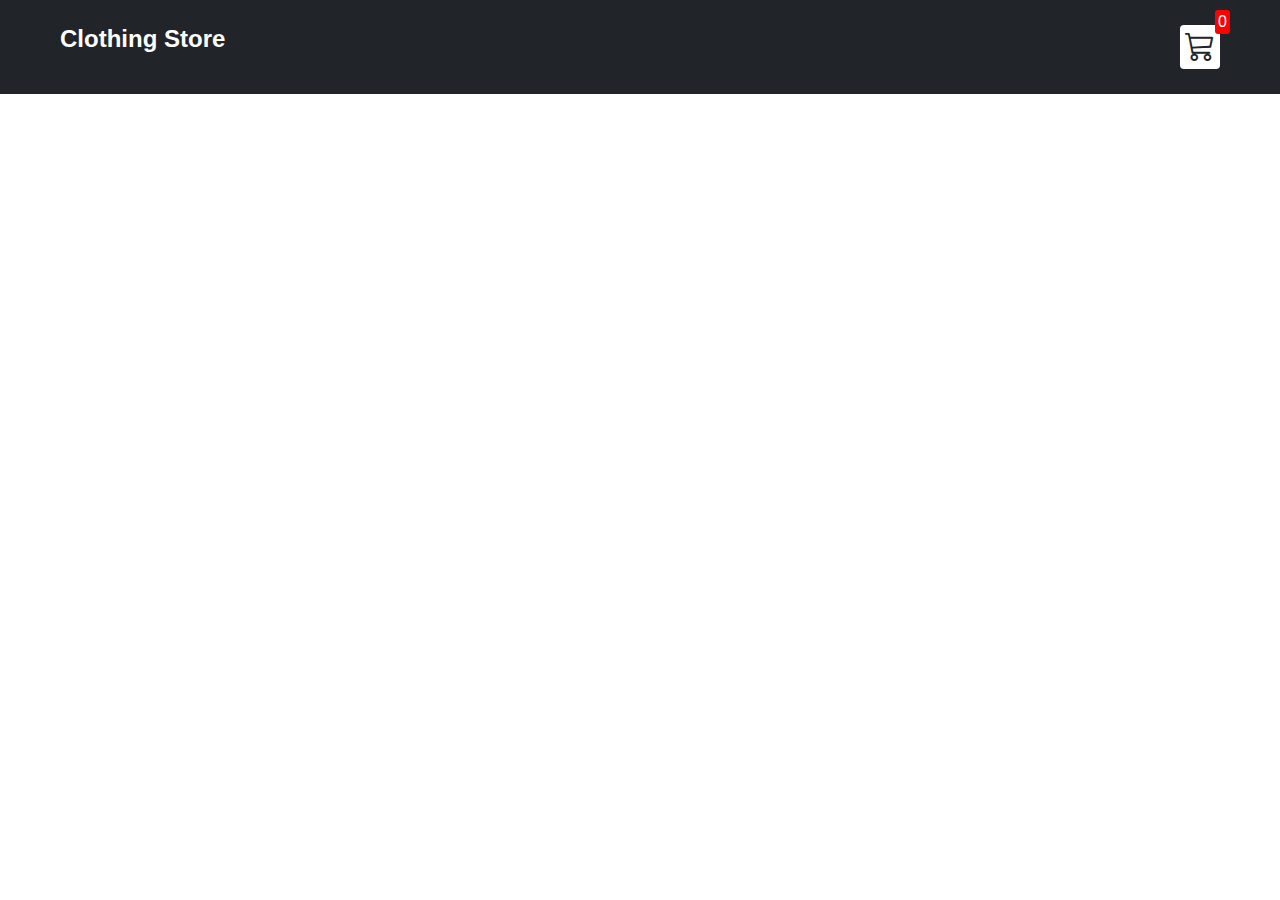
==== index.html @ f12c54a2 "started shopping cart proj" ====
<!DOCTYPE html>
<html lang="en">

<head>
  <meta charset="UTF-8">
  <meta http-equiv="X-UA-Compatible" content="IE=edge">
  <meta name="viewport" content="width=device-width, initial-scale=1.0">
  <title>Clothing Store</title>
  <link rel="stylesheet" href="style.css">
  <link rel="stylesheet" href="https://cdn.jsdelivr.net/npm/bootstrap-icons@1.10.5/font/bootstrap-icons.css">
</head>

<body>
  <div class="navbar">
    <h2>Clothing Store</h2>
    <div class="cart">
      <i class="bi bi-cart3"></i>
      <div class="cartAmount">0</div>
    </div>
  </div>
</body>
<script src="main.js"></script>

</html>
---- style.css ----
/**
* ? Changing default styles of the browser
**/

* {
  margin: 0;
  padding: 0;
  box-sizing: border-box;
}

body {
  font-family: sans-serif;
}

/**
* ? Navbar styles are here
**/

.navbar {
  display: flex;
  flex-direction: row;
  justify-content: space-between;
  background-color: #212529;
  color: white;
  padding: 25px 60px;
}

.cart {
  background-color: #fff;
  color: #212529;
  padding: 5px;
  font-size: 30px;
  border-radius: 4px;
  position: relative;
}

.cartAmount {
  position: absolute;
  top: -15px;
  right: -10px;
  font-size: 16px;
  background-color: red;
  color: #fff;
  padding: 3px;
  border-radius: 3px;
}
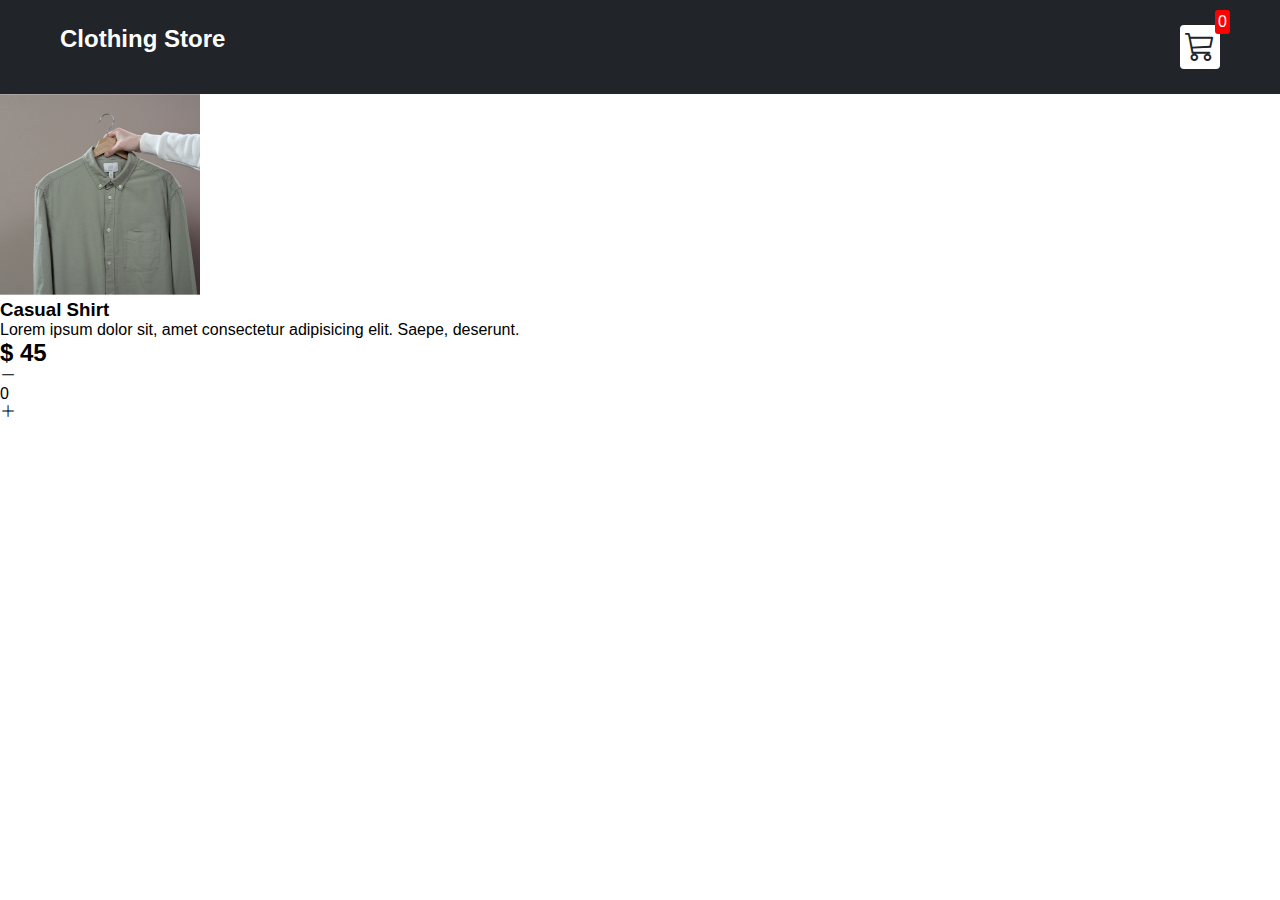
==== commit a3919768: "modified index.html" ====
--- a/index.html
+++ b/index.html
@@ -18,6 +18,27 @@
       <div class="cartAmount">0</div>
     </div>
   </div>
+
+  <div class="shop" id="shop">
+    <div class="item">
+      <img width="200" src="images/img-1.jpg" alt="">
+      <div class="details">
+        <h3>Casual Shirt</h3>
+        <p>Lorem ipsum dolor sit, amet consectetur adipisicing elit. Saepe, deserunt.</p>
+        <div class="price-quantity">
+          <h2>$ 45</h2>
+          <div class="buttons">
+            <i class="bi bi-dash-lg"></i>
+            <div class="quantity">0</div>
+            <i class="bi bi-plus-lg"></i>
+          </div>
+        </div>
+      </div>
+    </div>
+    <div class="item"></div>
+    <div class="item"></div>
+    <div class="item"></div>
+  </div>
 </body>
 <script src="main.js"></script>
 
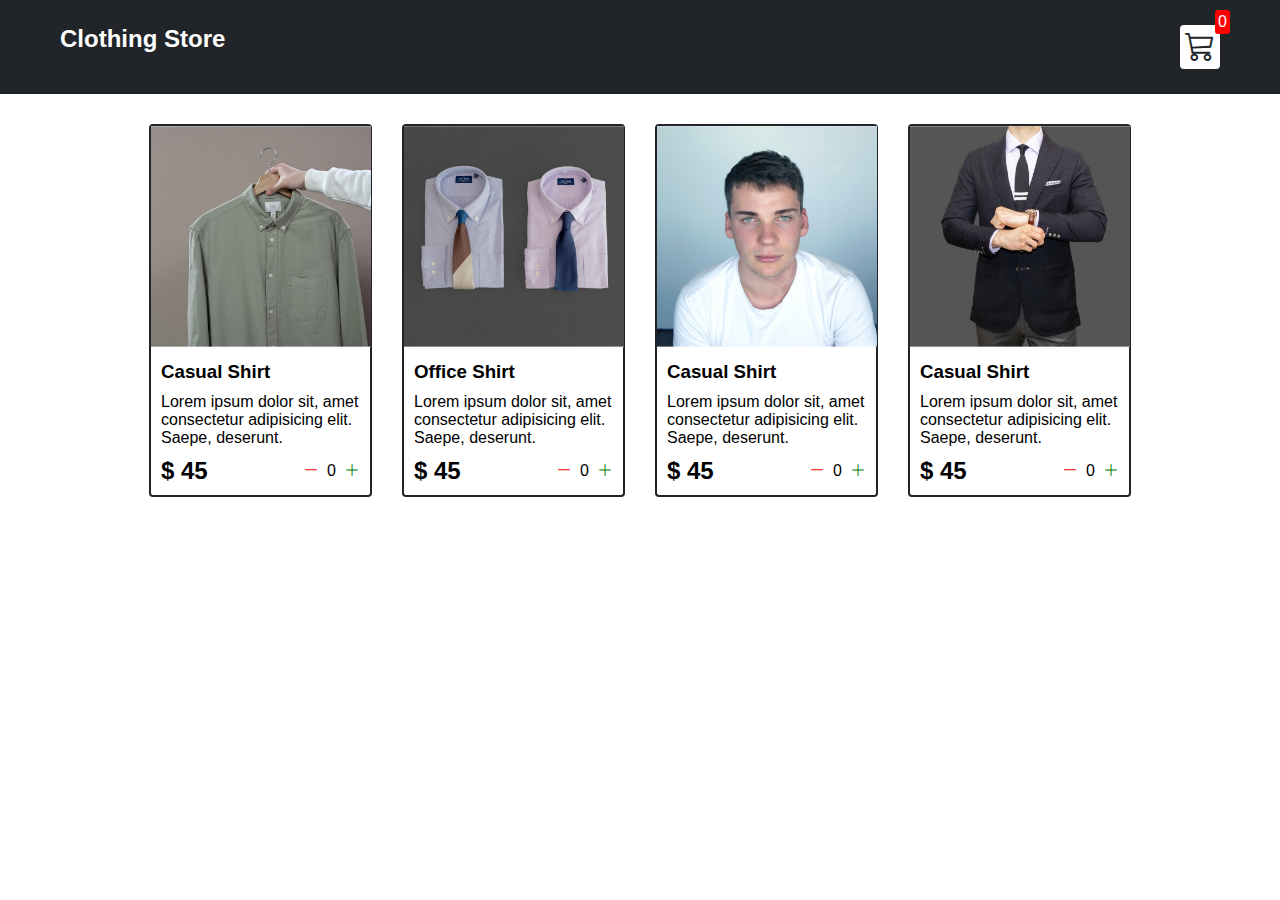
==== commit 68dd4dcc: "added css for product cards" ====
--- a/index.html
+++ b/index.html
@@ -18,10 +18,9 @@
       <div class="cartAmount">0</div>
     </div>
   </div>
-
   <div class="shop" id="shop">
     <div class="item">
-      <img width="200" src="images/img-1.jpg" alt="">
+      <img width="220" src="images/img-1.jpg" alt="">
       <div class="details">
         <h3>Casual Shirt</h3>
         <p>Lorem ipsum dolor sit, amet consectetur adipisicing elit. Saepe, deserunt.</p>
@@ -35,9 +34,51 @@
         </div>
       </div>
     </div>
-    <div class="item"></div>
-    <div class="item"></div>
-    <div class="item"></div>
+    <div class="item">
+      <img width="220" src="images/img-2.jpg" alt="">
+      <div class="details">
+        <h3>Office Shirt</h3>
+        <p>Lorem ipsum dolor sit, amet consectetur adipisicing elit. Saepe, deserunt.</p>
+        <div class="price-quantity">
+          <h2>$ 45</h2>
+          <div class="buttons">
+            <i class="bi bi-dash-lg"></i>
+            <div class="quantity">0</div>
+            <i class="bi bi-plus-lg"></i>
+          </div>
+        </div>
+      </div>
+    </div>
+    <div class="item">
+      <img width="220" src="images/img-3.jpg" alt="">
+      <div class="details">
+        <h3>Casual Shirt</h3>
+        <p>Lorem ipsum dolor sit, amet consectetur adipisicing elit. Saepe, deserunt.</p>
+        <div class="price-quantity">
+          <h2>$ 45</h2>
+          <div class="buttons">
+            <i class="bi bi-dash-lg"></i>
+            <div class="quantity">0</div>
+            <i class="bi bi-plus-lg"></i>
+          </div>
+        </div>
+      </div>
+    </div>
+    <div class="item">
+      <img width="220" src="images/img-4.jpg" alt="">
+      <div class="details">
+        <h3>Casual Shirt</h3>
+        <p>Lorem ipsum dolor sit, amet consectetur adipisicing elit. Saepe, deserunt.</p>
+        <div class="price-quantity">
+          <h2>$ 45</h2>
+          <div class="buttons">
+            <i class="bi bi-dash-lg"></i>
+            <div class="quantity">0</div>
+            <i class="bi bi-plus-lg"></i>
+          </div>
+        </div>
+      </div>
+    </div>
   </div>
 </body>
 <script src="main.js"></script>
--- a/style.css
+++ b/style.css
@@ -23,6 +23,7 @@
   background-color: #212529;
   color: white;
   padding: 25px 60px;
+  margin-bottom: 30px;
 }
 
 .cart {
@@ -43,4 +44,61 @@
   color: #fff;
   padding: 3px;
   border-radius: 3px;
+}
+
+/**
+* ? Shop item styles are here
+**/
+
+.shop {
+  display: grid;
+  grid-template-columns: repeat(4, 223px);
+  gap: 30px;
+  justify-content: center;
+}
+
+@media (max-width: 1000px) {
+  .shop {
+    grid-template-columns: repeat(2, 223px);
+  }
+}
+
+@media (max-width: 500px) {
+  .shop {
+    grid-template-columns: repeat(1, 223px);
+  }
+}
+
+.item {
+  border: 2px solid #212529;
+  border-radius: 4px;
+
+}
+
+.details {
+  display: flex;
+  flex-direction: column;
+  padding: 10px;
+  gap: 10px;
+}
+
+.price-quantity {
+  display: flex;
+  justify-content: space-between;
+  align-items: center;
+}
+
+.buttons {
+  display: flex;
+  flex-direction: row;
+  gap: 8px;
+  font-size: 16px;
+}
+
+.bi-dash-lg {
+  color: red;
+}
+
+.bi-plus-lg {
+  color: green;
 }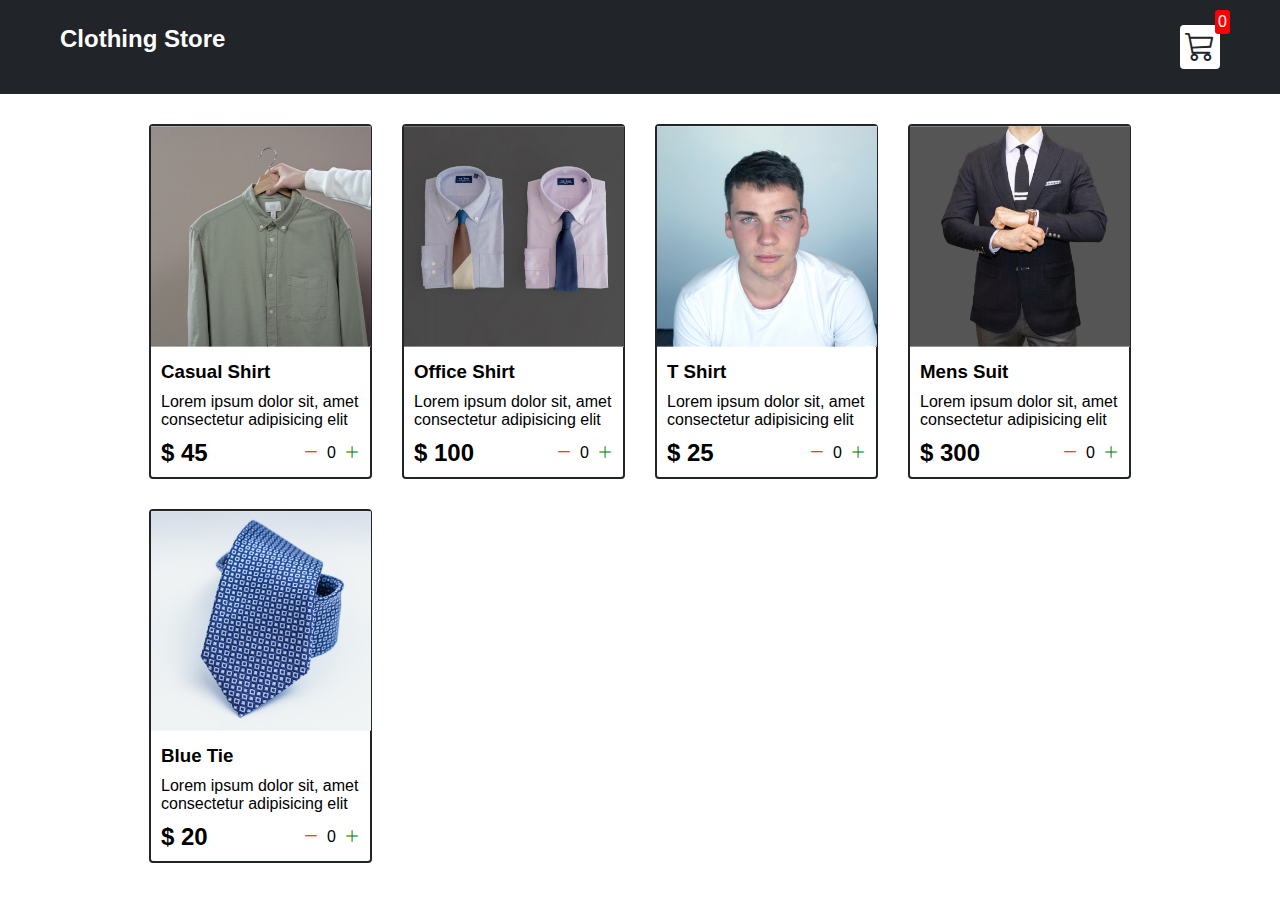
==== commit 210945d3: "adding product cards through main.js" ====
--- a/index.html
+++ b/index.html
@@ -19,66 +19,7 @@
     </div>
   </div>
   <div class="shop" id="shop">
-    <div class="item">
-      <img width="220" src="images/img-1.jpg" alt="">
-      <div class="details">
-        <h3>Casual Shirt</h3>
-        <p>Lorem ipsum dolor sit, amet consectetur adipisicing elit. Saepe, deserunt.</p>
-        <div class="price-quantity">
-          <h2>$ 45</h2>
-          <div class="buttons">
-            <i class="bi bi-dash-lg"></i>
-            <div class="quantity">0</div>
-            <i class="bi bi-plus-lg"></i>
-          </div>
-        </div>
-      </div>
-    </div>
-    <div class="item">
-      <img width="220" src="images/img-2.jpg" alt="">
-      <div class="details">
-        <h3>Office Shirt</h3>
-        <p>Lorem ipsum dolor sit, amet consectetur adipisicing elit. Saepe, deserunt.</p>
-        <div class="price-quantity">
-          <h2>$ 45</h2>
-          <div class="buttons">
-            <i class="bi bi-dash-lg"></i>
-            <div class="quantity">0</div>
-            <i class="bi bi-plus-lg"></i>
-          </div>
-        </div>
-      </div>
-    </div>
-    <div class="item">
-      <img width="220" src="images/img-3.jpg" alt="">
-      <div class="details">
-        <h3>Casual Shirt</h3>
-        <p>Lorem ipsum dolor sit, amet consectetur adipisicing elit. Saepe, deserunt.</p>
-        <div class="price-quantity">
-          <h2>$ 45</h2>
-          <div class="buttons">
-            <i class="bi bi-dash-lg"></i>
-            <div class="quantity">0</div>
-            <i class="bi bi-plus-lg"></i>
-          </div>
-        </div>
-      </div>
-    </div>
-    <div class="item">
-      <img width="220" src="images/img-4.jpg" alt="">
-      <div class="details">
-        <h3>Casual Shirt</h3>
-        <p>Lorem ipsum dolor sit, amet consectetur adipisicing elit. Saepe, deserunt.</p>
-        <div class="price-quantity">
-          <h2>$ 45</h2>
-          <div class="buttons">
-            <i class="bi bi-dash-lg"></i>
-            <div class="quantity">0</div>
-            <i class="bi bi-plus-lg"></i>
-          </div>
-        </div>
-      </div>
-    </div>
+
   </div>
 </body>
 <script src="main.js"></script>
